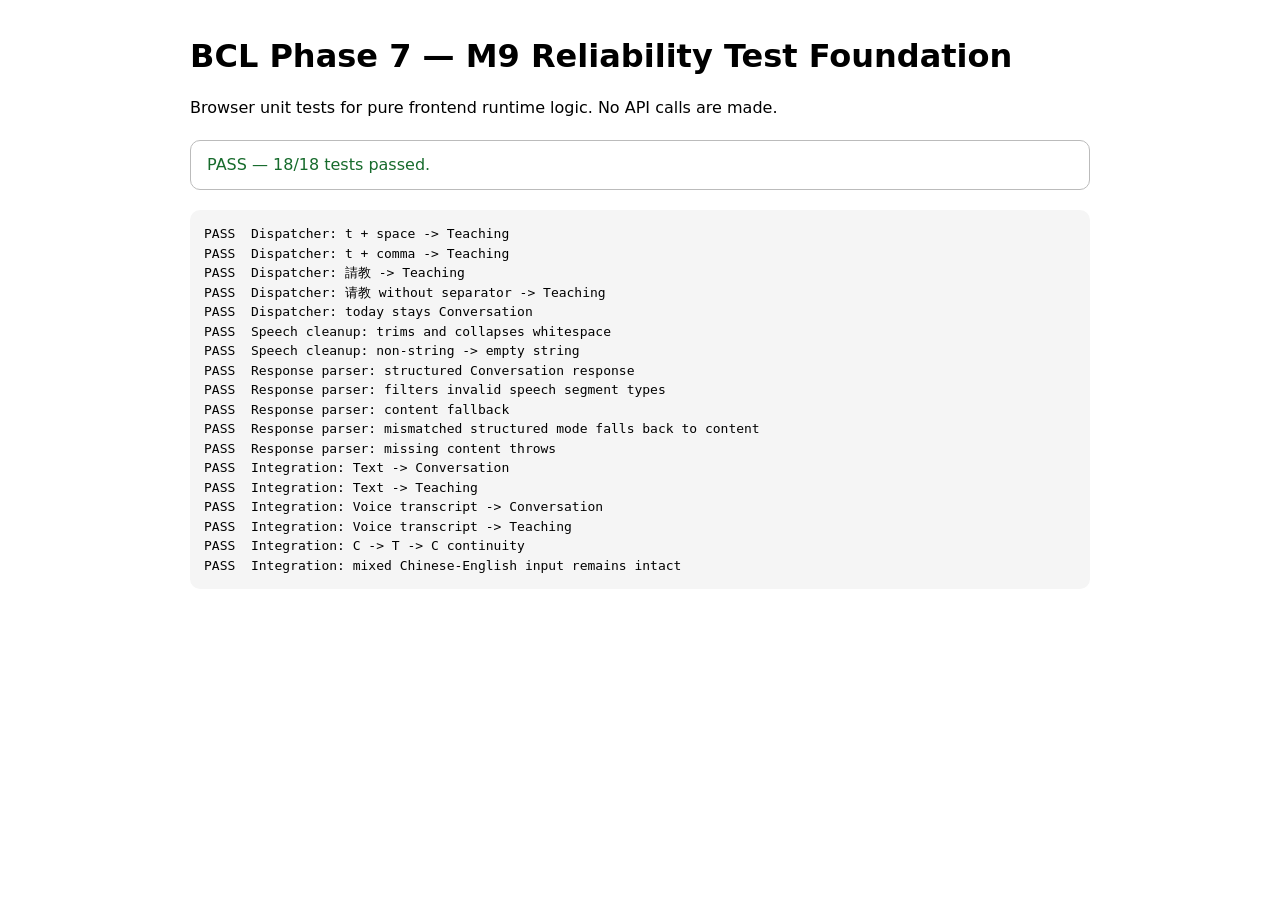
==== tests/unit/index.html @ 54379e6c "Add M9 frontend reliability tests" ====
<!doctype html>
<html lang="en">
<head>
  <meta charset="utf-8">
  <meta name="viewport" content="width=device-width,initial-scale=1">
  <title>BCL Reliability Test Foundation</title>
  <style>
    body { font-family: system-ui, sans-serif; max-width: 900px; margin: 32px auto; padding: 0 20px; line-height: 1.5; }
    h1 { margin-bottom: 4px; }
    .summary { padding: 12px 16px; border: 1px solid #bbb; border-radius: 10px; margin: 20px 0; }
    .pass { color: #176b2c; }
    .fail { color: #a32121; }
    pre { white-space: pre-wrap; background: #f5f5f5; padding: 14px; border-radius: 10px; }
  </style>
</head>
<body>
  <h1>BCL Phase 7 — M9 Reliability Test Foundation</h1>
  <p>Browser unit tests for pure frontend runtime logic. No API calls are made.</p>
  <div id="summary" class="summary">Running tests…</div>
  <pre id="results"></pre>

  <script src="../../js/runtime-state.js"></script>
  <script src="../../js/dispatcher.js"></script>
  <script src="../../js/input/speech-cleanup.js"></script>
  <script src="../../js/api/response-parser.js"></script>
  <script src="test-runner.js"></script>
</body>
</html>
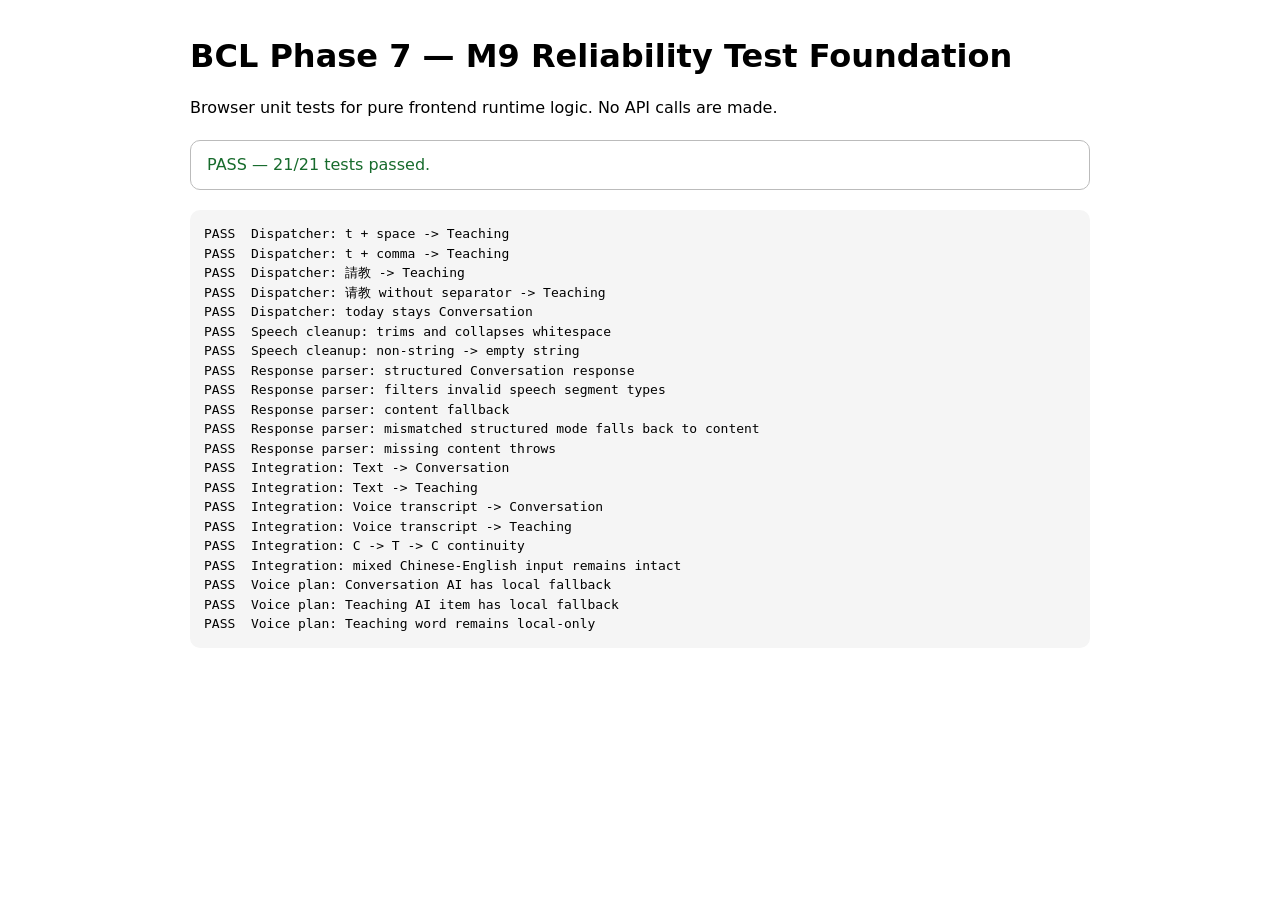
==== commit ac3dfa06: "Add M9 TTS fallback reliability" ====
--- a/tests/unit/index.html
+++ b/tests/unit/index.html
@@ -23,6 +23,7 @@
   <script src="../../js/dispatcher.js"></script>
   <script src="../../js/input/speech-cleanup.js"></script>
   <script src="../../js/api/response-parser.js"></script>
+  <script src="../../js/voice/voice-controller.js"></script>
   <script src="test-runner.js"></script>
 </body>
 </html>
